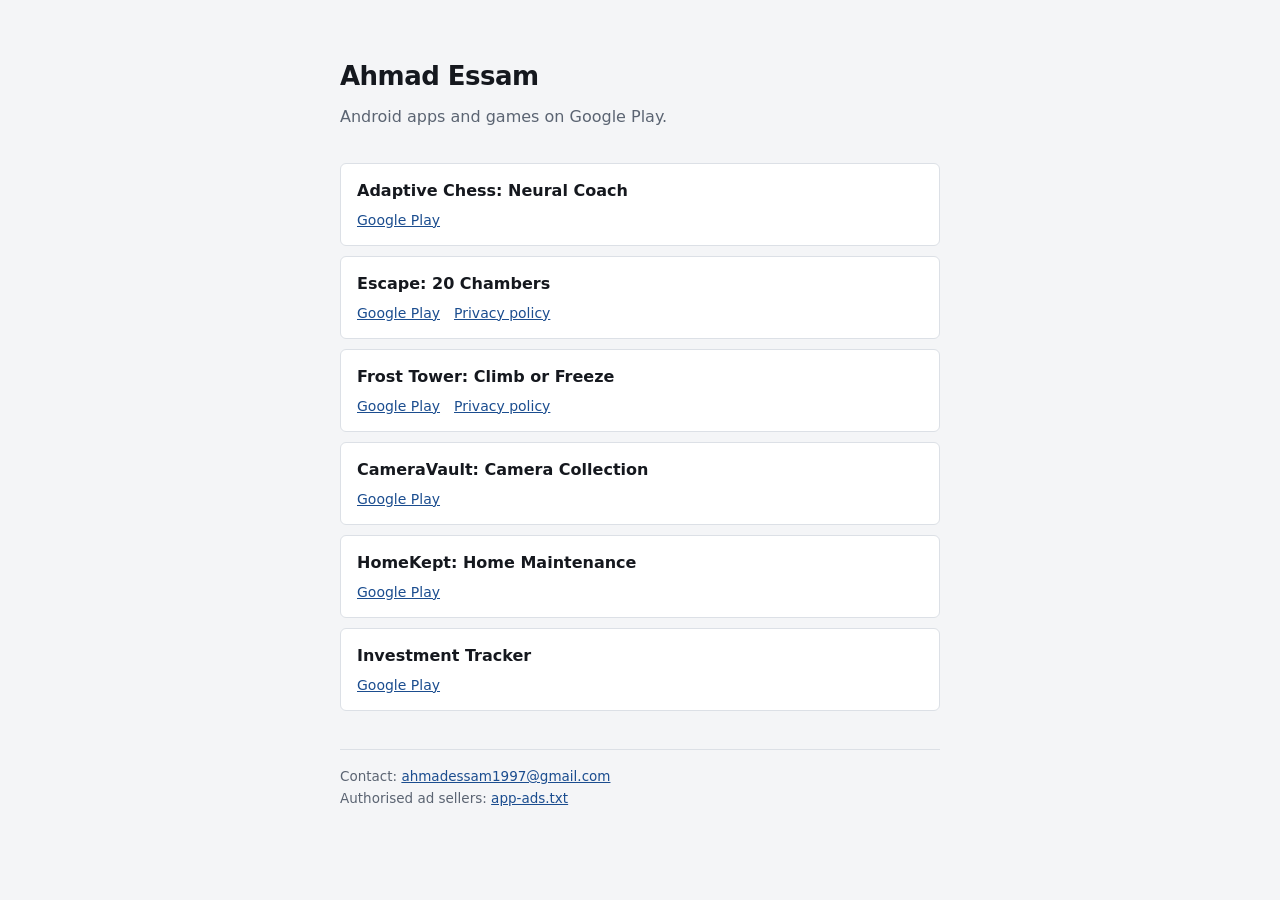
==== index.html @ 83ca85bb "Add app-ads.txt and developer landing page AdMob shows both monetised games on "Limited ad serving" " ====
<!doctype html>
<html lang="en">
<head>
<meta charset="utf-8">
<meta name="viewport" content="width=device-width, initial-scale=1">
<title>Ahmad Essam — Android apps</title>
<style>
  :root{
    --ground:#F4F5F7; --surface:#fff; --ink:#15181E; --dim:#5B6472;
    --rule:#DCE0E6; --accent:#1B4D8F;
  }
  @media (prefers-color-scheme: dark){
    :root{ --ground:#0F1216; --surface:#171B21; --ink:#E6EAF0; --dim:#9AA4B2;
           --rule:#2A313B; --accent:#7FA9E8; }
  }
  *{box-sizing:border-box}
  body{margin:0;background:var(--ground);color:var(--ink);
       font:16px/1.6 -apple-system,"Segoe UI",system-ui,sans-serif}
  main{max-width:640px;margin:0 auto;padding:56px 20px 80px}
  h1{font-size:26px;letter-spacing:-.02em;margin:0 0 6px}
  .sub{color:var(--dim);margin:0 0 34px}
  ul{list-style:none;margin:0;padding:0;display:flex;flex-direction:column;gap:10px}
  li{background:var(--surface);border:1px solid var(--rule);border-radius:6px;padding:14px 16px}
  .nm{font-weight:600}
  .links{margin-top:5px;font-size:14px;display:flex;gap:14px;flex-wrap:wrap}
  a{color:var(--accent)}
  footer{margin-top:38px;padding-top:16px;border-top:1px solid var(--rule);
         color:var(--dim);font-size:13.5px}
</style>
</head>
<body>
<main>
  <h1>Ahmad Essam</h1>
  <p class="sub">Android apps and games on Google Play.</p>
  <ul>
    <li><span class="nm">Adaptive Chess: Neural Coach</span>
      <div class="links"><a href="https://play.google.com/store/apps/details?id=com.ahmadessam.adaptivechess">Google Play</a></div></li>
    <li><span class="nm">Escape: 20 Chambers</span>
      <div class="links"><a href="https://play.google.com/store/apps/details?id=com.ahmadessam.escapechambers">Google Play</a>
      <a href="./escape-chambers/privacy-policy.html">Privacy policy</a></div></li>
    <li><span class="nm">Frost Tower: Climb or Freeze</span>
      <div class="links"><a href="https://play.google.com/store/apps/details?id=com.ahmadessam.frosttower">Google Play</a>
      <a href="./frost-tower/privacy-policy.html">Privacy policy</a></div></li>
    <li><span class="nm">CameraVault: Camera Collection</span>
      <div class="links"><a href="https://play.google.com/store/apps/details?id=com.ahmadessam.camera_vault">Google Play</a></div></li>
    <li><span class="nm">HomeKept: Home Maintenance</span>
      <div class="links"><a href="https://play.google.com/store/apps/details?id=com.ahmadessam.homekept">Google Play</a></div></li>
    <li><span class="nm">Investment Tracker</span>
      <div class="links"><a href="https://play.google.com/store/apps/details?id=com.ahmadessam.investmenttracker">Google Play</a></div></li>
  </ul>
  <footer>
    Contact: <a href="mailto:ahmadessam1997@gmail.com">ahmadessam1997@gmail.com</a><br>
    Authorised ad sellers: <a href="./app-ads.txt">app-ads.txt</a>
  </footer>
</main>
</body>
</html>
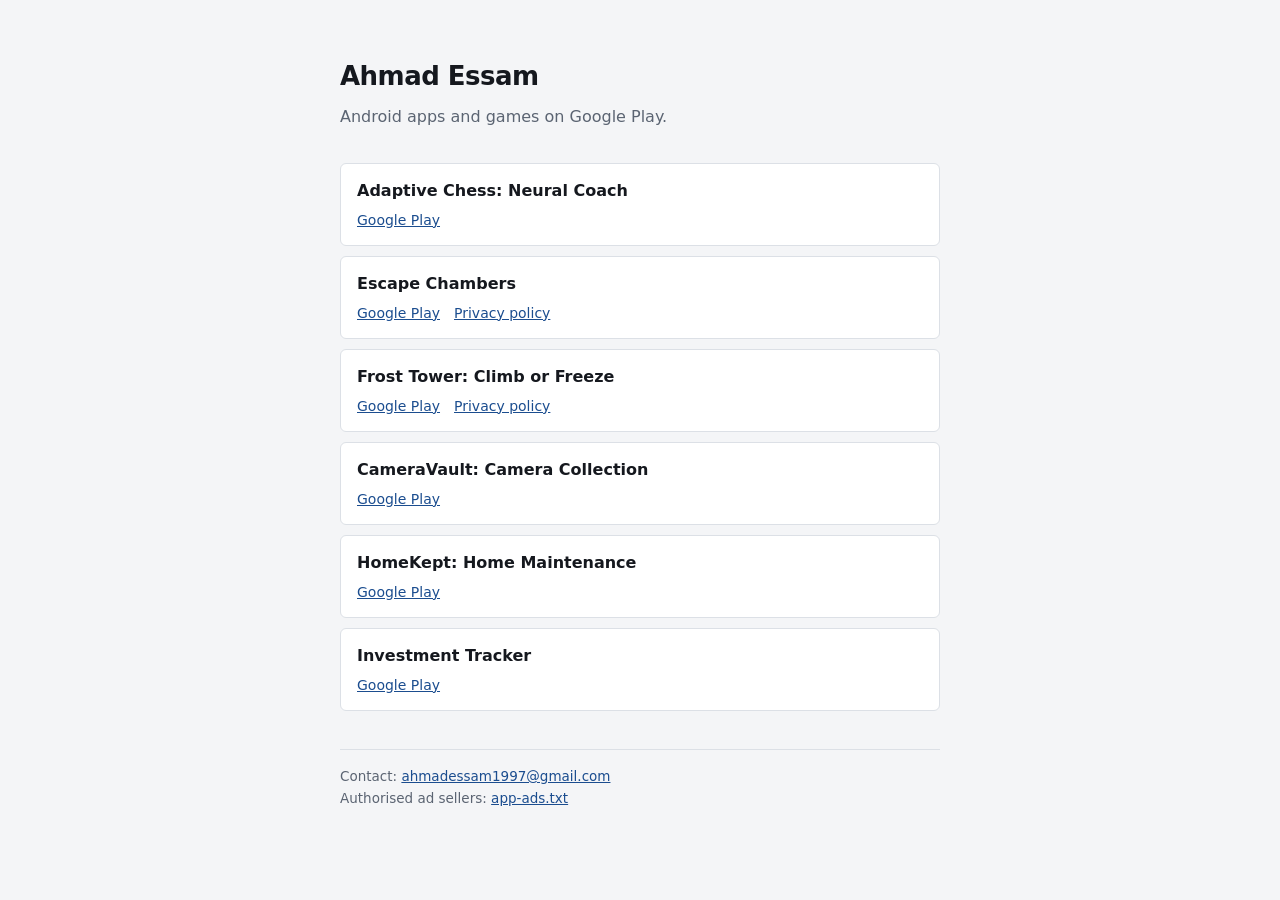
==== commit d9ab332e: "Rename Escape: 20 Chambers to Escape Chambers Co-Authored-By: Claude Opus 5.5 <noreply@anthropic.com" ====
--- a/index.html
+++ b/index.html
@@ -35,7 +35,7 @@
   <ul>
     <li><span class="nm">Adaptive Chess: Neural Coach</span>
       <div class="links"><a href="https://play.google.com/store/apps/details?id=com.ahmadessam.adaptivechess">Google Play</a></div></li>
-    <li><span class="nm">Escape: 20 Chambers</span>
+    <li><span class="nm">Escape Chambers</span>
       <div class="links"><a href="https://play.google.com/store/apps/details?id=com.ahmadessam.escapechambers">Google Play</a>
       <a href="./escape-chambers/privacy-policy.html">Privacy policy</a></div></li>
     <li><span class="nm">Frost Tower: Climb or Freeze</span>
